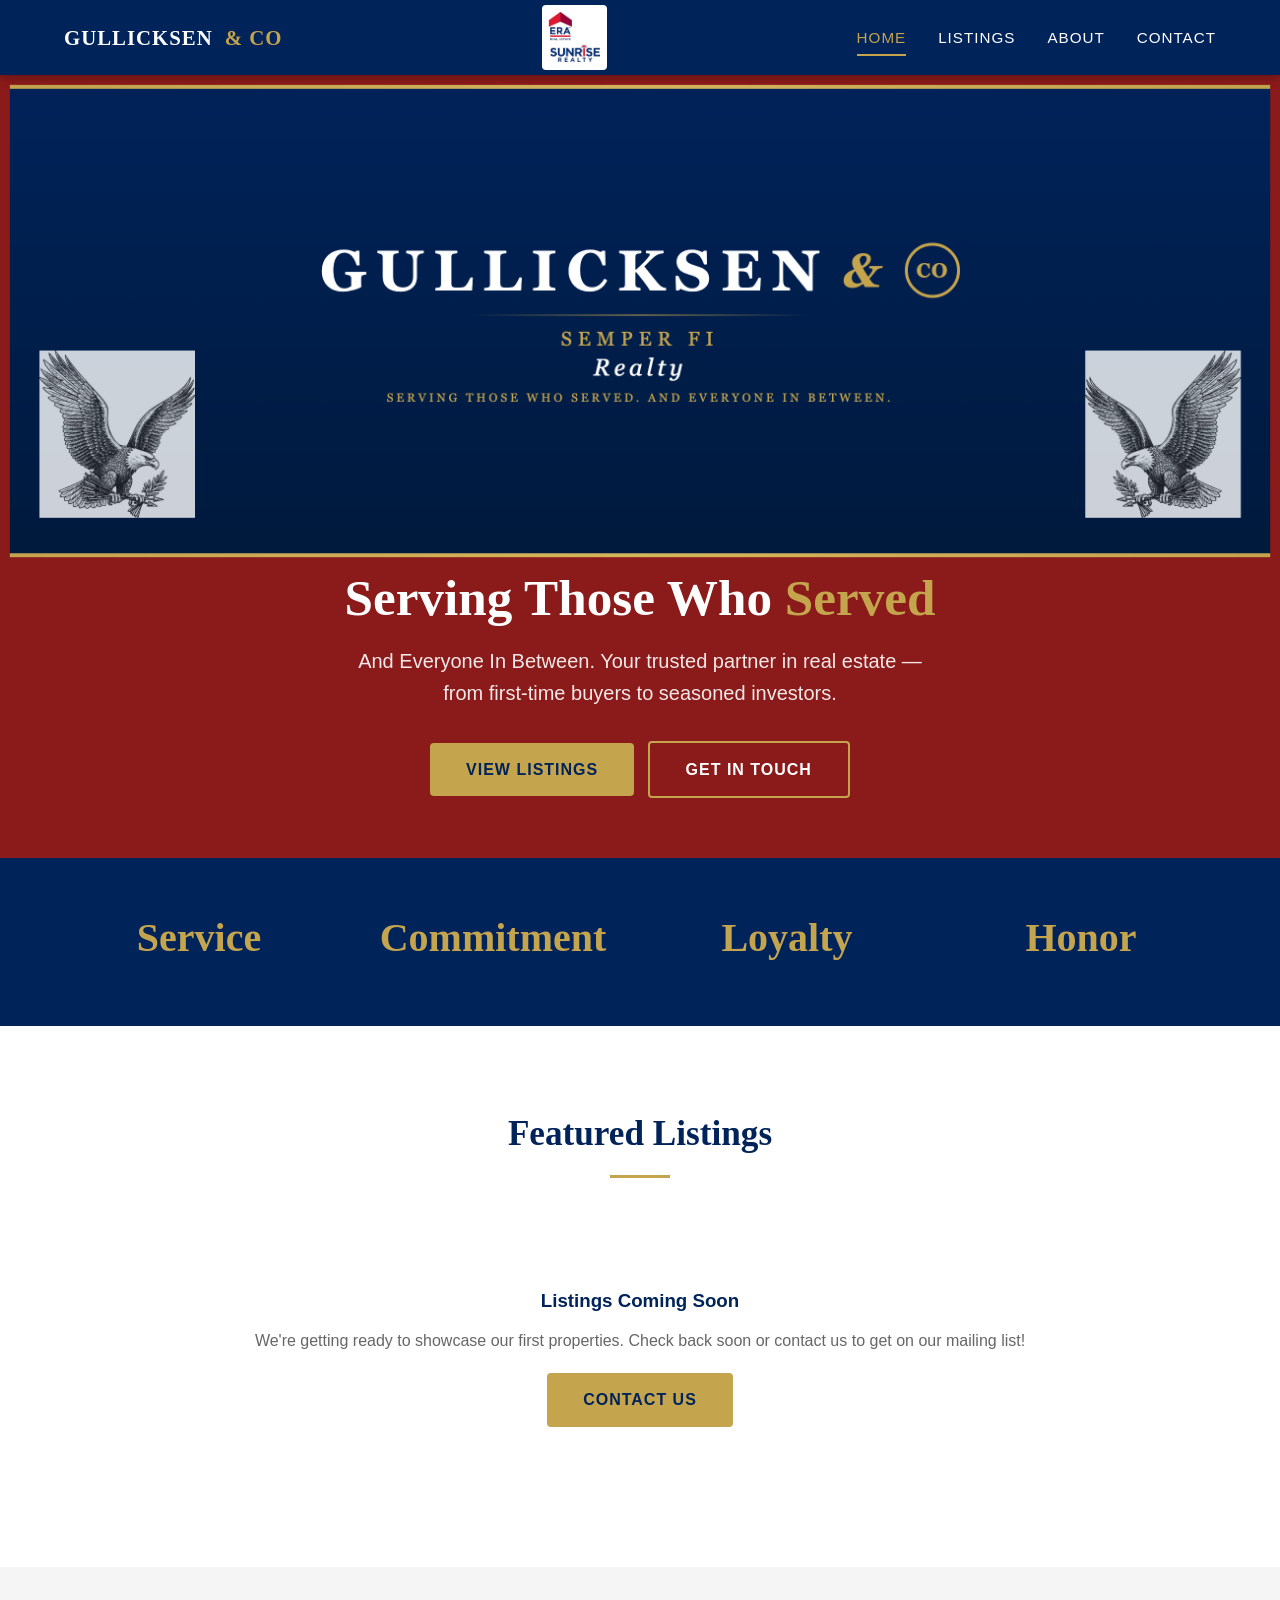
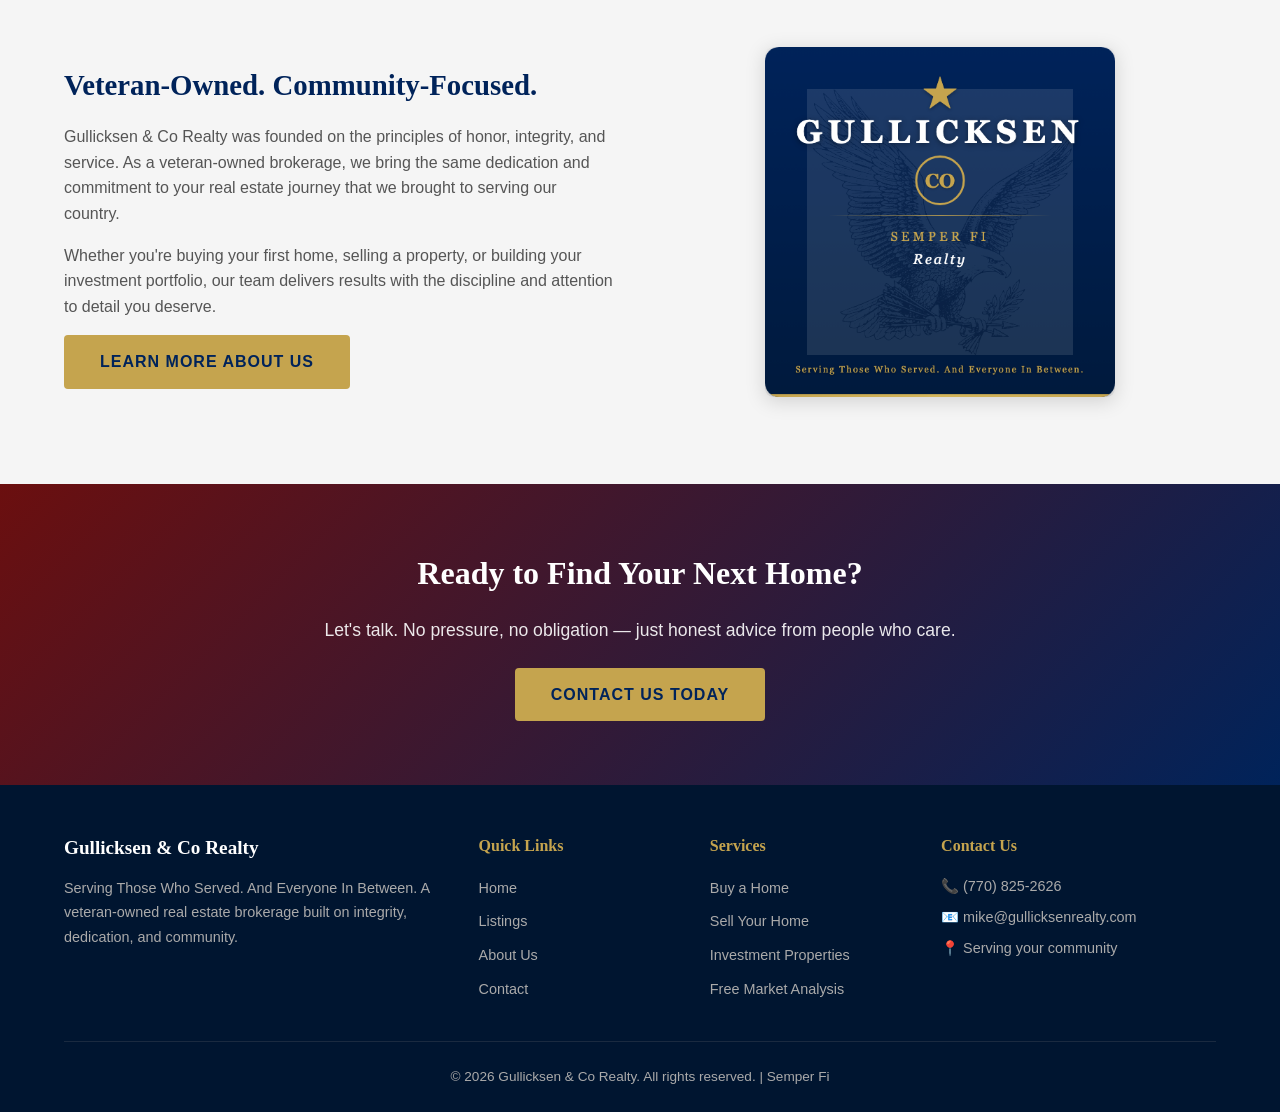
==== index.html @ 15f647da "Gullicksen Realty website" ====
<!DOCTYPE html>
<html lang="en">
<head>
  <meta charset="UTF-8">
  <meta name="viewport" content="width=device-width, initial-scale=1.0">
  <title>Gullicksen & Co Realty — Serving Those Who Served</title>
  <meta name="description" content="Gullicksen & Co Realty — a veteran-owned real estate brokerage serving buyers, sellers, and investors. Semper Fi.">
  <link rel="stylesheet" href="css/style.css">
</head>
<body>

<!-- Navigation -->
<nav class="navbar">
  <div class="container">
    <a href="index.html" class="navbar-brand">
      GULLICKSEN <span class="gold">&amp; CO</span>
    </a>
    <img src="10496204_10152631403418453_9073215226705263273_o.jpg" alt="Gullicksen & Co Logo" class="navbar-logo">
    <button class="mobile-toggle" onclick="document.querySelector('.nav-links').classList.toggle('open')">&#9776;</button>
    <ul class="nav-links">
      <li><a href="index.html" class="active">Home</a></li>
      <li><a href="listings.html">Listings</a></li>
      <li><a href="about.html">About</a></li>
      <li><a href="contact.html">Contact</a></li>
    </ul>
  </div>
</nav>

<!-- Hero -->
<section class="hero">
  <div class="hero-banner">
    <img src="images/gullicksen-banner-dark.png" alt="Gullicksen & Co Banner" class="hero-banner-img">
  </div>
  <div class="hero-content">
    <h1>Serving Those Who <span class="gold">Served</span></h1>
    <p>And Everyone In Between. Your trusted partner in real estate — from first-time buyers to seasoned investors.</p>
    <a href="listings.html" class="btn btn-gold">View Listings</a>
    &nbsp;
    <a href="contact.html" class="btn btn-outline">Get In Touch</a>
  </div>
</section>

<!-- Stats -->
<section class="stats">
  <div class="container">
    <div class="stats-grid">
      <div class="stat-item">
        <h3>Service</h3>
      </div>
      <div class="stat-item">
        <h3>Commitment</h3>
      </div>
      <div class="stat-item">
        <h3>Loyalty</h3>
      </div>
      <div class="stat-item">
        <h3>Honor</h3>
      </div>
    </div>
  </div>
</section>

<!-- Featured Listings -->
<section class="section">
  <div class="container">
    <div class="section-header">
      <h2>Featured Listings</h2>
      <div class="underline"></div>
    </div>
    <div style="text-align:center;padding:60px 20px;color:#666">
      <h3 style="color:#00235A;margin-bottom:12px">Listings Coming Soon</h3>
      <p>We're getting ready to showcase our first properties. Check back soon or contact us to get on our mailing list!</p>
      <a href="contact.html" class="btn btn-gold" style="margin-top:20px">Contact Us</a>
    </div>
  </div>
</section>

<!-- About Teaser -->
<section class="section section-light">
  <div class="container">
    <div class="about-grid">
      <div class="about-text">
        <h3>Veteran-Owned. Community-Focused.</h3>
        <p>Gullicksen & Co Realty was founded on the principles of honor, integrity, and service. As a veteran-owned brokerage, we bring the same dedication and commitment to your real estate journey that we brought to serving our country.</p>
        <p>Whether you're buying your first home, selling a property, or building your investment portfolio, our team delivers results with the discipline and attention to detail you deserve.</p>
        <a href="about.html" class="btn btn-gold">Learn More About Us</a>
      </div>
      <div class="about-image">
        <img src="images/gullicksen-logo.png" alt="Gullicksen & Co Logo" style="max-width:350px">
      </div>
    </div>
  </div>
</section>

<!-- CTA -->
<section class="cta-section">
  <div class="container">
    <h2>Ready to Find Your Next Home?</h2>
    <p>Let's talk. No pressure, no obligation — just honest advice from people who care.</p>
    <a href="contact.html" class="btn btn-gold">Contact Us Today</a>
  </div>
</section>

<!-- Footer -->
<footer class="footer">
  <div class="container">
    <div class="footer-grid">
      <div class="footer-brand">
        <h3>Gullicksen & Co Realty</h3>
        <p>Serving Those Who Served. And Everyone In Between. A veteran-owned real estate brokerage built on integrity, dedication, and community.</p>
      </div>
      <div>
        <h4>Quick Links</h4>
        <ul>
          <li><a href="index.html">Home</a></li>
          <li><a href="listings.html">Listings</a></li>
          <li><a href="about.html">About Us</a></li>
          <li><a href="contact.html">Contact</a></li>
        </ul>
      </div>
      <div>
        <h4>Services</h4>
        <ul>
          <li><a href="listings.html">Buy a Home</a></li>
          <li><a href="contact.html">Sell Your Home</a></li>
          <li><a href="contact.html">Investment Properties</a></li>
          <li><a href="contact.html">Free Market Analysis</a></li>
        </ul>
      </div>
      <div class="footer-contact">
        <h4>Contact Us</h4>
        <p>📞 (770) 825-2626</p>
        <p>📧 mike@gullicksenrealty.com</p>
        <p>📍 Serving your community</p>
      </div>
    </div>
    <div class="footer-bottom">
      <p>&copy; 2026 Gullicksen & Co Realty. All rights reserved. | Semper Fi</p>
    </div>
  </div>
</footer>

<script src="js/main.js"></script>
</body>
</html>
---- css/style.css ----
/* ============================================
   Gullicksen & Co Realty — Brand Stylesheet
   Colors: Navy #00235A | Gold #C5A44E | Red #6B0F0F
   ============================================ */

/* --- Reset & Base --- */
*, *::before, *::after { margin: 0; padding: 0; box-sizing: border-box; }

:root {
  --navy: #00235A;
  --gold: #C5A44E;
  --red: #6B0F0F;
  --white: #FFFFFF;
  --light-gray: #F5F5F5;
  --dark-gray: #333;
  --font-heading: 'Georgia', 'Times New Roman', serif;
  --font-body: 'Segoe UI', 'Helvetica Neue', Arial, sans-serif;
}

html { scroll-behavior: smooth; }

body {
  font-family: var(--font-body);
  color: var(--dark-gray);
  line-height: 1.6;
  background: var(--white);
  overflow-x: hidden;
}

a { color: var(--gold); text-decoration: none; transition: color 0.2s; }
a:hover { color: var(--navy); }

img { max-width: 100%; height: auto; }

.container {
  max-width: 1200px;
  margin: 0 auto;
  padding: 0 24px;
}

/* --- Navigation --- */
.navbar {
  background: var(--navy);
  padding: 0;
  position: sticky;
  top: 0;
  z-index: 1000;
  box-shadow: 0 2px 10px rgba(0,0,0,0.3);
}

.navbar .container {
  display: flex;
  align-items: center;
  justify-content: space-between;
  height: 75px;
}

.navbar-brand {
  display: flex;
  align-items: center;
  gap: 12px;
  color: var(--white);
  font-family: var(--font-heading);
  font-size: 1.3rem;
  font-weight: 700;
  letter-spacing: 1px;
}

.navbar-brand img {
  height: 45px;
  width: auto;
}

.navbar-brand .gold { color: var(--gold); }

.navbar-logo {
  height: 65px;
  width: auto;
  margin-left: 10px;
  border-radius: 4px;
}

.nav-links {
  display: flex;
  list-style: none;
  gap: 32px;
}

.nav-links a {
  color: var(--white);
  font-weight: 500;
  font-size: 0.95rem;
  text-transform: uppercase;
  letter-spacing: 1px;
  padding: 8px 0;
  border-bottom: 2px solid transparent;
  transition: border-color 0.2s, color 0.2s;
}

.nav-links a:hover,
.nav-links a.active {
  color: var(--gold);
  border-bottom-color: var(--gold);
}

.mobile-toggle {
  display: none;
  background: none;
  border: none;
  color: var(--white);
  font-size: 1.5rem;
  cursor: pointer;
}

/* --- Hero Section --- */
.hero {
  position: relative;
  background: #8B1A1A;
  text-align: center;
  overflow: hidden;
}

.hero-banner {
  width: 100%;
  line-height: 0;
  padding: 0;
}

.hero-banner-img {
  width: 100%;
  max-width: 100%;
  height: auto;
  object-fit: cover;
  display: block;
}

.hero::before {
  content: '';
  position: absolute;
  inset: 0;
  background: url('../images/gullicksen-banner-dark.png') center/cover no-repeat;
  opacity: 0;
}

.hero-content {
  position: relative;
  z-index: 1;
  color: var(--white);
  max-width: 800px;
  margin: 0 auto;
  padding: 0 24px 60px;
}

.hero h1 {
  font-family: var(--font-heading);
  font-size: 3.2rem;
  font-weight: 700;
  margin-bottom: 16px;
  line-height: 1.2;
}

.hero h1 .gold { color: var(--gold); }

.hero p {
  font-size: 1.25rem;
  opacity: 0.9;
  margin-bottom: 32px;
  max-width: 600px;
  margin-left: auto;
  margin-right: auto;
}

.btn {
  display: inline-block;
  padding: 14px 36px;
  border-radius: 4px;
  font-weight: 600;
  font-size: 1rem;
  text-transform: uppercase;
  letter-spacing: 1px;
  transition: all 0.3s;
  cursor: pointer;
  border: none;
}

.btn-gold {
  background: var(--gold);
  color: var(--navy);
}

.btn-gold:hover {
  background: #d4b35d;
  color: var(--navy);
  transform: translateY(-2px);
  box-shadow: 0 4px 15px rgba(197,164,78,0.4);
}

.btn-outline {
  background: transparent;
  color: var(--white);
  border: 2px solid var(--gold);
}

.btn-outline:hover {
  background: var(--gold);
  color: var(--navy);
}

/* --- Section Styles --- */
.section {
  padding: 80px 0;
}

.section-dark {
  background: var(--navy);
  color: var(--white);
}

.section-light {
  background: var(--light-gray);
}

.section-header {
  text-align: center;
  margin-bottom: 48px;
}

.section-header h2 {
  font-family: var(--font-heading);
  font-size: 2.2rem;
  color: var(--navy);
  margin-bottom: 12px;
}

.section-dark .section-header h2 { color: var(--white); }

.section-header .underline {
  width: 60px;
  height: 3px;
  background: var(--gold);
  margin: 0 auto;
}

/* --- Featured Listings --- */
.listings-grid {
  display: grid;
  grid-template-columns: repeat(auto-fill, minmax(340px, 1fr));
  gap: 32px;
}

.listing-card {
  background: var(--white);
  border-radius: 8px;
  overflow: hidden;
  box-shadow: 0 4px 20px rgba(0,0,0,0.1);
  transition: transform 0.3s, box-shadow 0.3s;
}

.listing-card:hover {
  transform: translateY(-6px);
  box-shadow: 0 8px 30px rgba(0,0,0,0.15);
}

.listing-img {
  height: 240px;
  background: var(--navy);
  display: flex;
  align-items: center;
  justify-content: center;
  color: var(--gold);
  font-family: var(--font-heading);
  font-size: 1.1rem;
  position: relative;
}

.listing-img .badge {
  position: absolute;
  top: 16px;
  left: 16px;
  background: var(--red);
  color: var(--white);
  padding: 4px 12px;
  border-radius: 3px;
  font-size: 0.8rem;
  font-weight: 600;
  text-transform: uppercase;
}

.listing-info {
  padding: 24px;
}

.listing-price {
  font-family: var(--font-heading);
  font-size: 1.5rem;
  color: var(--navy);
  font-weight: 700;
  margin-bottom: 8px;
}

.listing-address {
  color: var(--dark-gray);
  margin-bottom: 16px;
  font-size: 0.95rem;
}

.listing-details {
  display: flex;
  gap: 20px;
  color: #666;
  font-size: 0.9rem;
}

.listing-details span {
  display: flex;
  align-items: center;
  gap: 6px;
}

/* --- About Teaser --- */
.about-grid {
  display: grid;
  grid-template-columns: 1fr 1fr;
  gap: 48px;
  align-items: center;
}

.about-text h3 {
  font-family: var(--font-heading);
  font-size: 1.8rem;
  color: var(--navy);
  margin-bottom: 16px;
}

.about-text p {
  margin-bottom: 16px;
  color: #555;
}

.about-image {
  text-align: center;
}

.about-image img {
  border-radius: 8px;
  box-shadow: 0 4px 20px rgba(0,0,0,0.15);
}

/* --- Stats Bar --- */
.stats {
  background: var(--navy);
  padding: 48px 0;
}

.stats-grid {
  display: grid;
  grid-template-columns: repeat(4, 1fr);
  gap: 24px;
  text-align: center;
}

.stat-item h3 {
  font-family: var(--font-heading);
  font-size: 2.5rem;
  color: var(--gold);
  margin-bottom: 8px;
}

.stat-item p {
  color: var(--white);
  font-size: 0.95rem;
  text-transform: uppercase;
  letter-spacing: 1px;
}

/* --- CTA Section --- */
.cta-section {
  background: linear-gradient(135deg, var(--red) 0%, var(--navy) 100%);
  padding: 64px 0;
  text-align: center;
  color: var(--white);
}

.cta-section h2 {
  font-family: var(--font-heading);
  font-size: 2rem;
  margin-bottom: 16px;
}

.cta-section p {
  font-size: 1.1rem;
  opacity: 0.9;
  margin-bottom: 24px;
}

/* --- Footer --- */
.footer {
  background: #001530;
  color: #aaa;
  padding: 48px 0 24px;
}

.footer-grid {
  display: grid;
  grid-template-columns: 2fr 1fr 1fr 1.5fr;
  gap: 48px;
  margin-bottom: 32px;
}

.footer-brand h3 {
  font-family: var(--font-heading);
  color: var(--white);
  font-size: 1.2rem;
  margin-bottom: 12px;
}

.footer-brand p { font-size: 0.9rem; line-height: 1.7; }

.footer h4 {
  color: var(--gold);
  font-family: var(--font-heading);
  margin-bottom: 16px;
  font-size: 1rem;
}

.footer ul { list-style: none; }
.footer ul li { margin-bottom: 8px; }
.footer ul a { color: #aaa; font-size: 0.9rem; }
.footer ul a:hover { color: var(--gold); }

.footer-contact p {
  font-size: 0.9rem;
  margin-bottom: 8px;
}

.footer-bottom {
  border-top: 1px solid #1a2a40;
  padding-top: 24px;
  text-align: center;
  font-size: 0.85rem;
}

/* --- Contact Form --- */
.contact-grid {
  display: grid;
  grid-template-columns: 1fr 1fr;
  gap: 48px;
}

.form-group {
  margin-bottom: 20px;
}

.form-group label {
  display: block;
  margin-bottom: 6px;
  font-weight: 600;
  color: var(--navy);
  font-size: 0.9rem;
}

.form-group input,
.form-group textarea,
.form-group select {
  width: 100%;
  padding: 12px 16px;
  border: 2px solid #ddd;
  border-radius: 4px;
  font-family: var(--font-body);
  font-size: 0.95rem;
  transition: border-color 0.2s;
}

.form-group input:focus,
.form-group textarea:focus,
.form-group select:focus {
  outline: none;
  border-color: var(--gold);
}

.form-group textarea { height: 150px; resize: vertical; }

/* --- Page Header (inner pages) --- */
.page-header {
  background: linear-gradient(135deg, var(--navy), #001740);
  padding: 80px 0;
  text-align: center;
  color: var(--white);
}

.page-header h1 {
  font-family: var(--font-heading);
  font-size: 2.5rem;
  margin-bottom: 12px;
}

.page-header p {
  font-size: 1.1rem;
  opacity: 0.8;
}

/* --- Team Grid --- */
.team-grid {
  display: grid;
  grid-template-columns: repeat(auto-fill, minmax(260px, 1fr));
  gap: 32px;
}

.team-card {
  text-align: center;
  padding: 32px;
  background: var(--white);
  border-radius: 8px;
  box-shadow: 0 2px 15px rgba(0,0,0,0.08);
}

.team-avatar {
  width: 120px;
  height: 120px;
  border-radius: 50%;
  background: var(--navy);
  margin: 0 auto 16px;
  display: flex;
  align-items: center;
  justify-content: center;
  color: var(--gold);
  font-family: var(--font-heading);
  font-size: 2rem;
}

.team-card h3 {
  font-family: var(--font-heading);
  color: var(--navy);
  margin-bottom: 4px;
}

.team-card .role {
  color: var(--gold);
  font-size: 0.9rem;
  margin-bottom: 12px;
}

/* --- Responsive --- */
@media (max-width: 768px) {
  .mobile-toggle { display: block; }
  
  .nav-links {
    display: none;
    position: absolute;
    top: 70px;
    left: 0;
    right: 0;
    background: var(--navy);
    flex-direction: column;
    padding: 24px;
    gap: 16px;
  }
  
  .nav-links.open { display: flex; }
  
  .hero h1 { font-size: 2rem; }
  .hero { height: 70vh; }
  
  .about-grid,
  .contact-grid { grid-template-columns: 1fr; }
  
  .footer-grid { grid-template-columns: 1fr 1fr; }
  
  .stats-grid { grid-template-columns: 1fr 1fr; }
  .stat-item h3 { font-size: 1.3rem; word-break: break-word; }
  .stat-item p { font-size: 0.75rem; }

  .navbar-logo { height: 40px; }
  .navbar-brand { flex-shrink: 1; min-width: 0; }
  .eagle { height: 30px; }
  
  .listings-grid { grid-template-columns: 1fr; }
  .detail-grid { grid-template-columns: 1fr; }
  .gallery-main img { height: 260px; }
}

/* ========== Breadcrumb ========== */
.breadcrumb-section {
  background: #f0f2f5;
  padding: 14px 0;
  font-size: 0.9rem;
  border-bottom: 1px solid #ddd;
}
.breadcrumb-section .container { max-width: 1200px; margin: 0 auto; padding: 0 20px; }
.breadcrumb-section a { color: var(--navy); text-decoration: none; }
.breadcrumb-section a:hover { color: var(--gold); }
.breadcrumb-section span { color: #666; }

/* ========== Listing Detail ========== */
.listing-detail { padding: 40px 0 60px; }
.listing-detail .container { max-width: 1200px; margin: 0 auto; padding: 0 20px; }
.detail-grid { display: grid; grid-template-columns: 1fr 1fr; gap: 40px; align-items: start; }
.gallery-main { width: 100%; border-radius: 8px; overflow: hidden; background: #f5f5f5; }
.gallery-main img { width: 100%; height: 420px; object-fit: cover; display: block; }
.gallery-thumbs { display: flex; gap: 8px; margin-top: 10px; flex-wrap: wrap; }
.gallery-thumbs .thumb { width: 80px; height: 60px; object-fit: cover; border-radius: 4px; cursor: pointer; border: 2px solid transparent; opacity: 0.7; transition: all 0.2s; }
.gallery-thumbs .thumb.active,
.gallery-thumbs .thumb:hover { border-color: var(--gold); opacity: 1; }
.detail-price { font-size: 2.2rem; font-weight: 700; color: var(--navy); margin-bottom: 4px; }
.detail-info h1 { font-size: 1.6rem; margin-bottom: 2px; color: #222; }
.detail-address { color: #666; margin-bottom: 20px; font-size: 1.05rem; }
.detail-stats { display: flex; gap: 24px; margin-bottom: 20px; flex-wrap: wrap; }
.detail-stat { text-align: center; min-width: 70px; }
.stat-number { display: block; font-size: 1.5rem; font-weight: 700; color: var(--navy); }
.stat-label { font-size: 0.8rem; color: #888; text-transform: uppercase; letter-spacing: 0.5px; }
.detail-features { display: flex; flex-wrap: wrap; gap: 8px; margin-bottom: 24px; }
.feature-tag { background: #e8edf3; color: var(--navy); padding: 6px 14px; border-radius: 20px; font-size: 0.85rem; font-weight: 500; }
.detail-description { margin-top: 16px; }
.detail-description h3 { margin-bottom: 10px; color: var(--navy); }
.detail-description p { color: #444; line-height: 1.7; margin-bottom: 12px; }
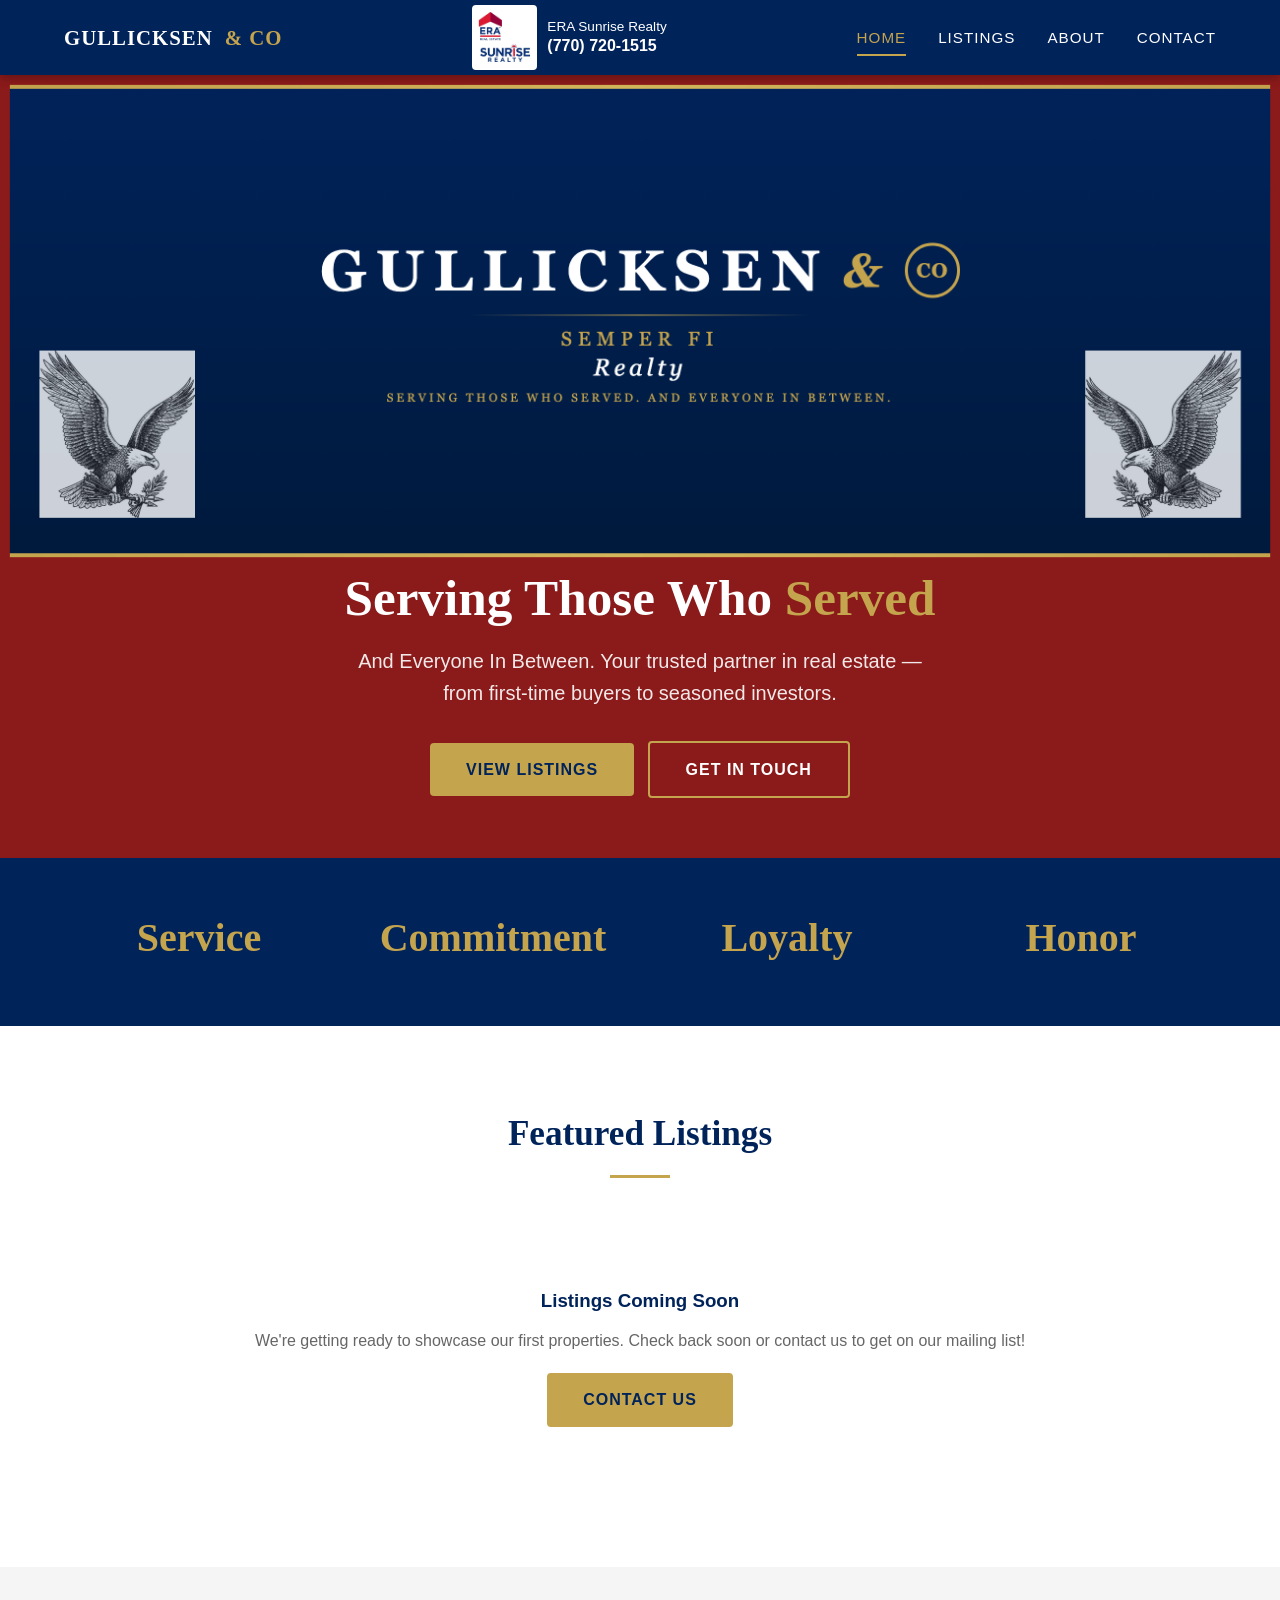
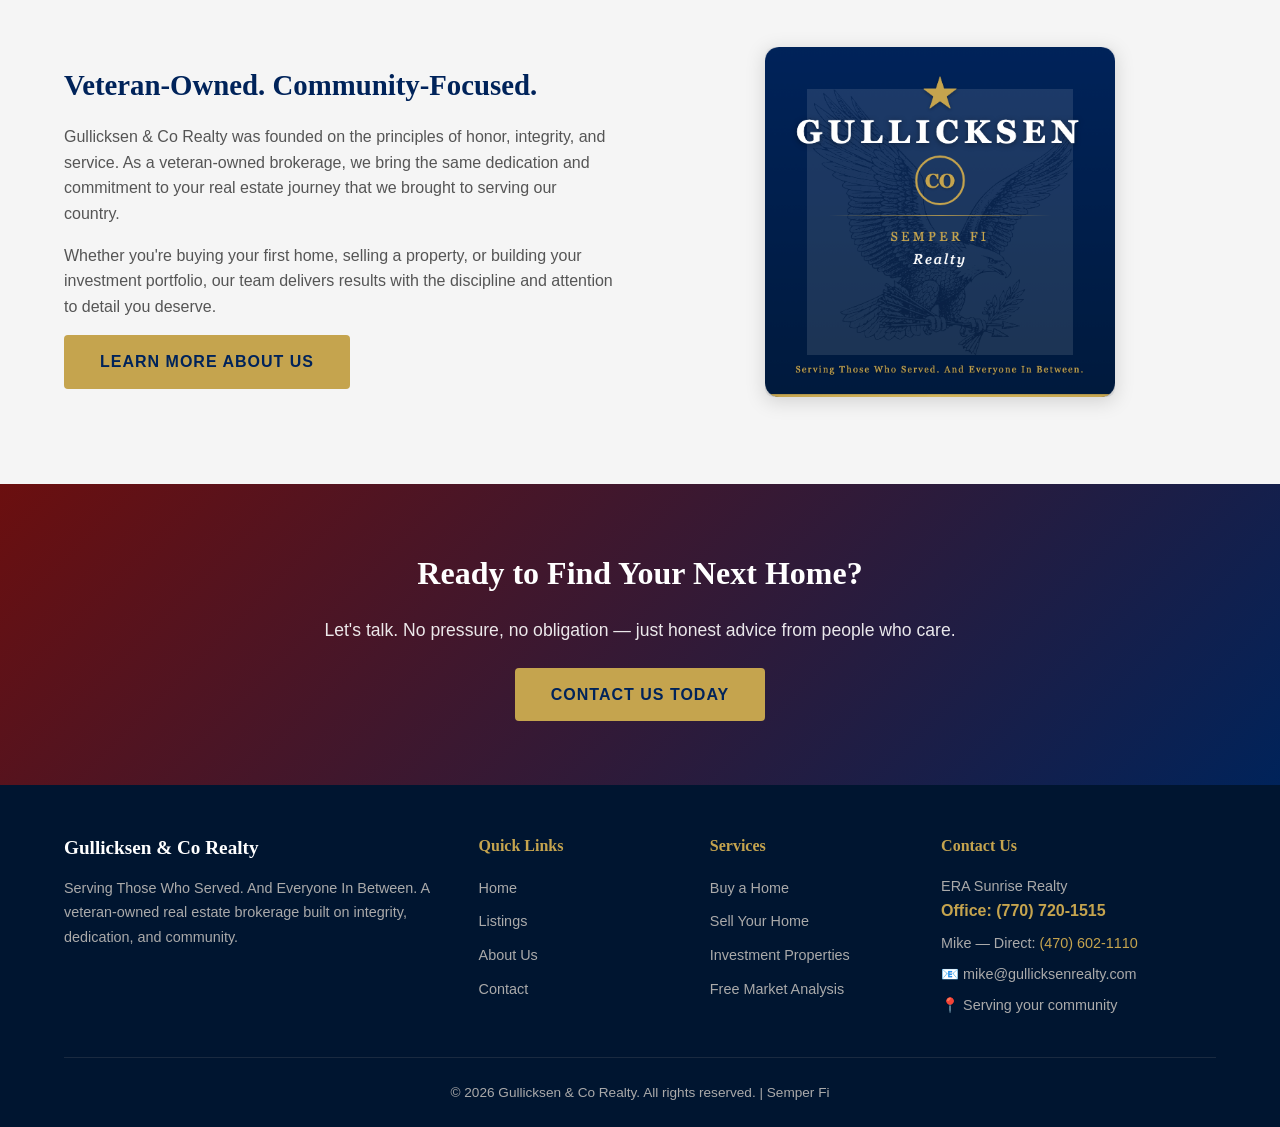
==== commit 996e336e: "Correct Realty direct and brokerage office phone numbers" ====
--- a/index.html
+++ b/index.html
@@ -5,6 +5,58 @@
   <meta name="viewport" content="width=device-width, initial-scale=1.0">
   <title>Gullicksen & Co Realty — Serving Those Who Served</title>
   <meta name="description" content="Gullicksen & Co Realty — a veteran-owned real estate brokerage serving buyers, sellers, and investors. Semper Fi.">
+  <link rel="icon" href="images/gullicksen-logo.png">
+  <link rel="canonical" href="https://gullicksenrealty.com/">
+  <meta name="robots" content="index, follow">
+  <meta property="og:title" content="Gullicksen & Co Realty — Serving Those Who Served">
+  <meta property="og:description" content="Veteran-owned real estate brokerage serving buyers, sellers, and investors. Integrity, service, dedication.">
+  <meta property="og:image" content="https://gullicksenrealty.com/images/gullicksen-banner-dark.png">
+  <meta property="og:url" content="https://gullicksenrealty.com/">
+  <meta property="og:type" content="website">
+  <meta name="twitter:card" content="summary_large_image">
+  <meta name="twitter:title" content="Gullicksen & Co Realty — Serving Those Who Served">
+  <meta name="twitter:description" content="Veteran-owned real estate brokerage serving buyers, sellers, and investors. Integrity, service, dedication.">
+  <meta name="twitter:image" content="https://gullicksenrealty.com/images/gullicksen-banner-dark.png">
+  <script type="application/ld+json">{
+    "@context":"https://schema.org",
+    "@type":"RealEstateAgent",
+    "name":"Gullicksen & Co Realty",
+    "description":"Veteran-owned real estate brokerage serving buyers, sellers, and investors in Cherokee County, Georgia and beyond.",
+    "url":"https://gullicksenrealty.com",
+    "telephone":"+1-770-720-1515",
+    "email":"mike@gullicksenrealty.com",
+    "address":{
+      "@type":"PostalAddress",
+      "streetAddress":"157 Reinhardt College Parkway",
+      "addressLocality":"Canton",
+      "addressRegion":"GA",
+      "postalCode":"30114",
+      "addressCountry":"US"
+    },
+    "areaServed":"Cherokee County, Forsyth County, Cobb County, North Fulton, Georgia",
+    "priceRange":"$$",
+    "founder":{
+      "@type":"Person",
+      "name":"Mike Gullicksen",
+      "jobTitle":"Owner & Real Estate Agent",
+      "telephone":"+1-470-602-1110",
+      "email":"mike@gullicksenrealty.com"
+    },
+    "sameAs":[
+      "https://www.facebook.com/gullicksenrealty",
+      "https://www.instagram.com/gullicksenrealty",
+      "https://www.era.com/real-estate-agent/georgia/canton/mike-gullicksen"
+    ]
+  }</script>
+  <!-- Google Analytics 4 — replace G-PLACEHOLDER with your Measurement ID from analytics.google.com, then uncomment:
+  <script async src="https://www.googletagmanager.com/gtag/js?id=G-PLACEHOLDER"></script>
+  <script>
+    window.dataLayer = window.dataLayer || [];
+    function gtag(){dataLayer.push(arguments);}
+    gtag('js', new Date());
+    gtag('config', 'G-PLACEHOLDER');
+  </script>
+  -->
   <link rel="stylesheet" href="css/style.css">
 </head>
 <body>
@@ -15,7 +67,10 @@
     <a href="index.html" class="navbar-brand">
       GULLICKSEN <span class="gold">&amp; CO</span>
     </a>
-    <img src="10496204_10152631403418453_9073215226705263273_o.jpg" alt="Gullicksen & Co Logo" class="navbar-logo">
+    <div class="brokerage-contact">
+      <img src="images/10496204_10152631403418453_9073215226705263273_o.jpg" alt="ERA Sunrise Realty" class="navbar-logo">
+      <div><span>ERA Sunrise Realty</span><br><a class="office-phone" href="tel:+17707201515">(770) 720-1515</a></div>
+    </div>
     <button class="mobile-toggle" onclick="document.querySelector('.nav-links').classList.toggle('open')">&#9776;</button>
     <ul class="nav-links">
       <li><a href="index.html" class="active">Home</a></li>
@@ -129,7 +184,8 @@
       </div>
       <div class="footer-contact">
         <h4>Contact Us</h4>
-        <p>📞 (770) 825-2626</p>
+        <p>ERA Sunrise Realty<br><a class="office-phone" href="tel:+17707201515">Office: (770) 720-1515</a></p>
+        <p>Mike — Direct: <a href="tel:+14706021110">(470) 602-1110</a></p>
         <p>📧 mike@gullicksenrealty.com</p>
         <p>📍 Serving your community</p>
       </div>
--- a/css/style.css
+++ b/css/style.css
@@ -613,3 +613,15 @@
 .detail-description { margin-top: 16px; }
 .detail-description h3 { margin-bottom: 10px; color: var(--navy); }
 .detail-description p { color: #444; line-height: 1.7; margin-bottom: 12px; }
+
+/* Approved brokerage/direct phone distinction. */
+.brokerage-contact { display:flex; align-items:center; gap:10px; flex-shrink:0; color:var(--white); font-size:0.85rem; line-height:1.25; }
+.brokerage-contact .navbar-logo { margin-left:0; }
+.office-phone { font-size:1rem; font-weight:700; }
+.footer-contact { min-width:0; overflow-wrap:anywhere; }
+.brokerage-contact .office-phone { color:var(--white); white-space:nowrap; }
+@media (max-width:768px) {
+  .navbar .container { height:auto; min-height:75px; flex-wrap:wrap; padding-top:8px; padding-bottom:8px; gap:8px; }
+  .brokerage-contact { order:3; width:100%; justify-content:center; }
+  .navbar .nav-links { top:100%; }
+}
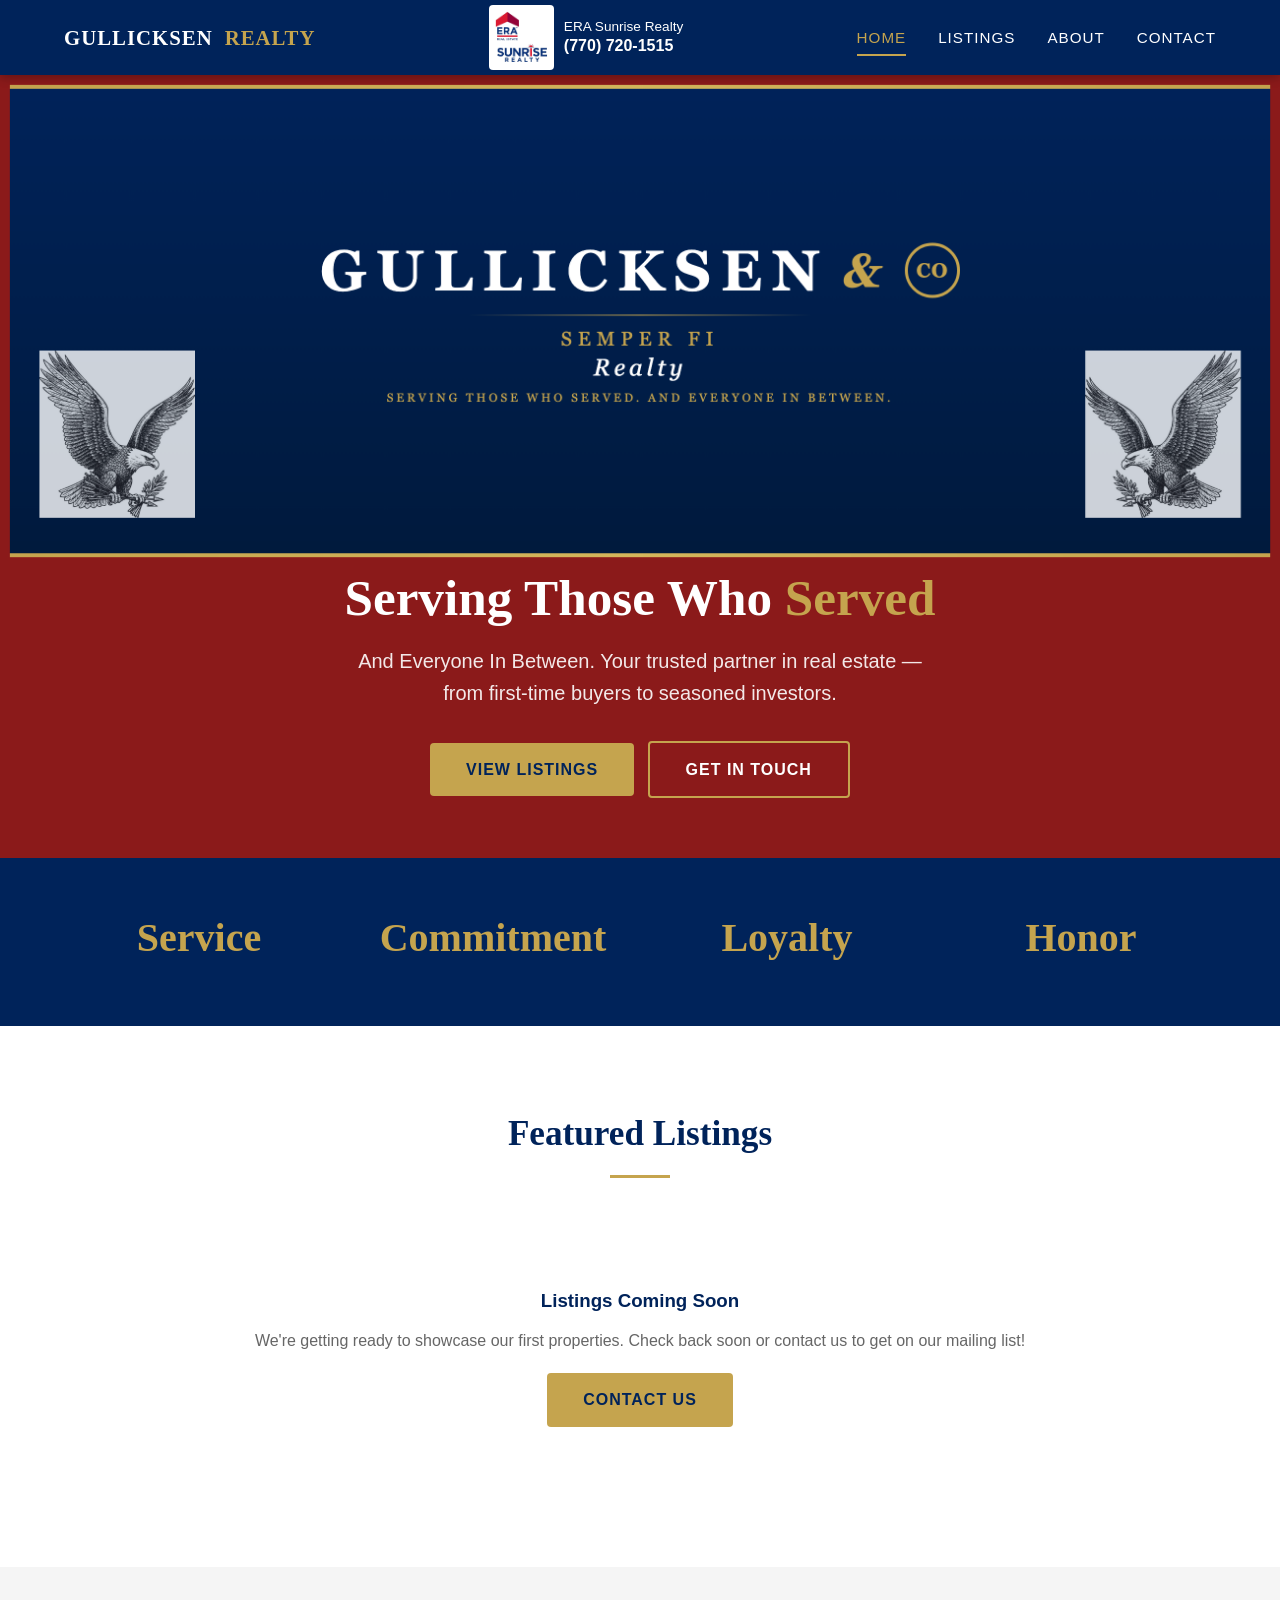
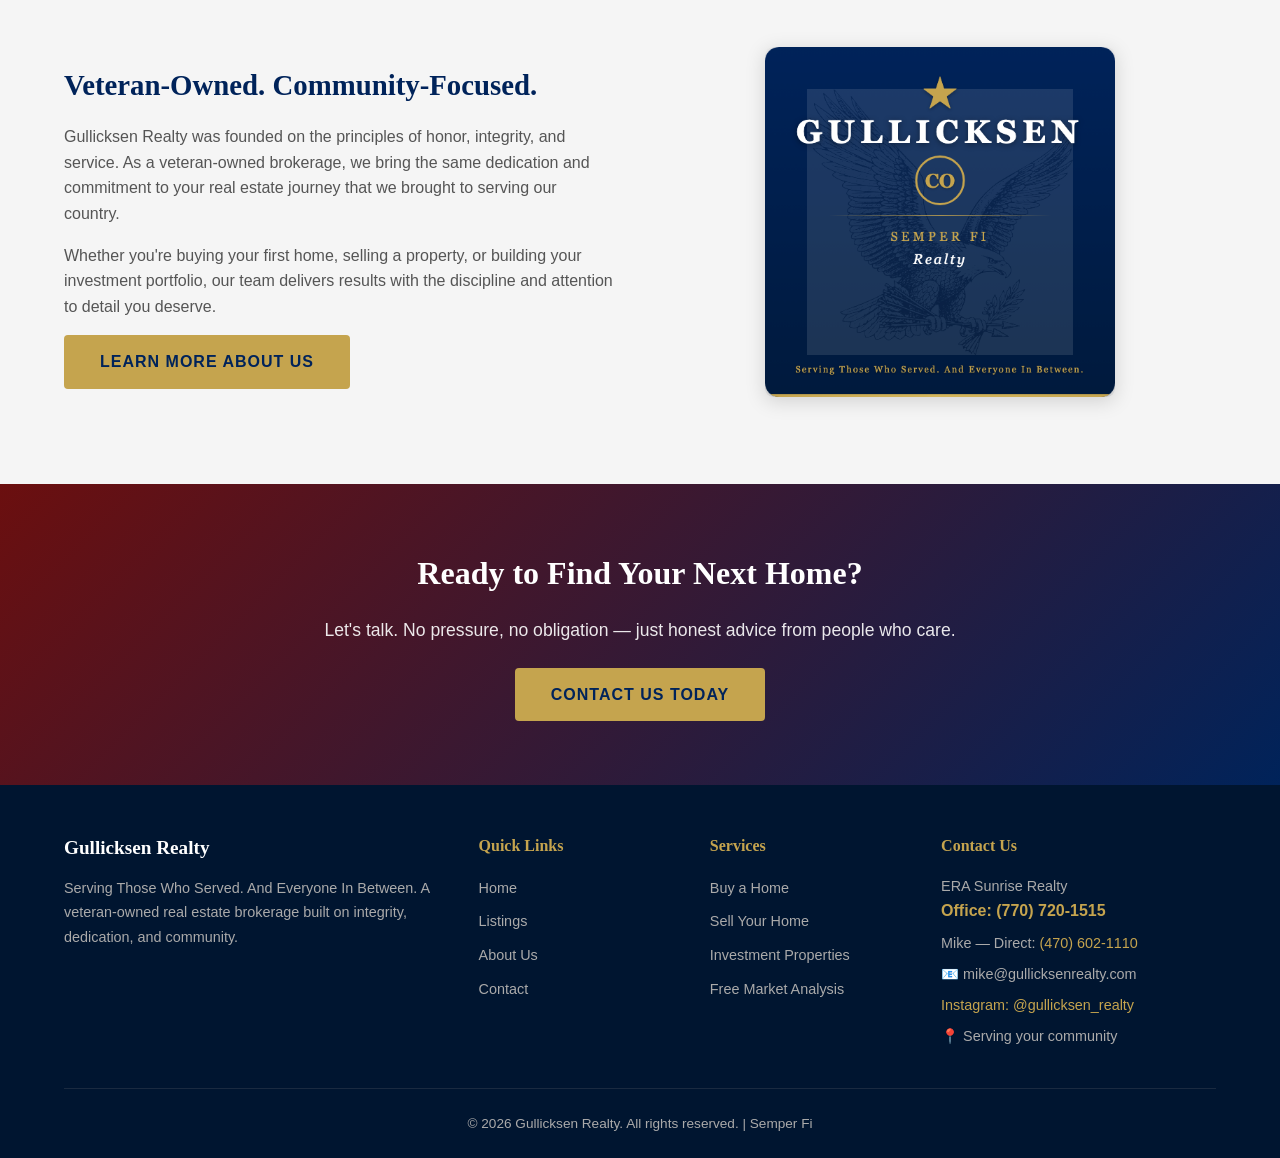
==== commit d967fcef: "Update Realty name and Instagram links" ====
--- a/index.html
+++ b/index.html
@@ -3,24 +3,24 @@
 <head>
   <meta charset="UTF-8">
   <meta name="viewport" content="width=device-width, initial-scale=1.0">
-  <title>Gullicksen & Co Realty — Serving Those Who Served</title>
-  <meta name="description" content="Gullicksen & Co Realty — a veteran-owned real estate brokerage serving buyers, sellers, and investors. Semper Fi.">
+  <title>Gullicksen Realty — Serving Those Who Served</title>
+  <meta name="description" content="Gullicksen Realty — a veteran-owned real estate brokerage serving buyers, sellers, and investors. Semper Fi.">
   <link rel="icon" href="images/gullicksen-logo.png">
   <link rel="canonical" href="https://gullicksenrealty.com/">
   <meta name="robots" content="index, follow">
-  <meta property="og:title" content="Gullicksen & Co Realty — Serving Those Who Served">
+  <meta property="og:title" content="Gullicksen Realty — Serving Those Who Served">
   <meta property="og:description" content="Veteran-owned real estate brokerage serving buyers, sellers, and investors. Integrity, service, dedication.">
   <meta property="og:image" content="https://gullicksenrealty.com/images/gullicksen-banner-dark.png">
   <meta property="og:url" content="https://gullicksenrealty.com/">
   <meta property="og:type" content="website">
   <meta name="twitter:card" content="summary_large_image">
-  <meta name="twitter:title" content="Gullicksen & Co Realty — Serving Those Who Served">
+  <meta name="twitter:title" content="Gullicksen Realty — Serving Those Who Served">
   <meta name="twitter:description" content="Veteran-owned real estate brokerage serving buyers, sellers, and investors. Integrity, service, dedication.">
   <meta name="twitter:image" content="https://gullicksenrealty.com/images/gullicksen-banner-dark.png">
   <script type="application/ld+json">{
     "@context":"https://schema.org",
     "@type":"RealEstateAgent",
-    "name":"Gullicksen & Co Realty",
+    "name":"Gullicksen Realty",
     "description":"Veteran-owned real estate brokerage serving buyers, sellers, and investors in Cherokee County, Georgia and beyond.",
     "url":"https://gullicksenrealty.com",
     "telephone":"+1-770-720-1515",
@@ -44,7 +44,7 @@
     },
     "sameAs":[
       "https://www.facebook.com/gullicksenrealty",
-      "https://www.instagram.com/gullicksenrealty",
+      "https://www.instagram.com/gullicksen_realty/",
       "https://www.era.com/real-estate-agent/georgia/canton/mike-gullicksen"
     ]
   }</script>
@@ -65,7 +65,7 @@
 <nav class="navbar">
   <div class="container">
     <a href="index.html" class="navbar-brand">
-      GULLICKSEN <span class="gold">&amp; CO</span>
+      GULLICKSEN <span class="gold">REALTY</span>
     </a>
     <div class="brokerage-contact">
       <img src="images/10496204_10152631403418453_9073215226705263273_o.jpg" alt="ERA Sunrise Realty" class="navbar-logo">
@@ -84,7 +84,7 @@
 <!-- Hero -->
 <section class="hero">
   <div class="hero-banner">
-    <img src="images/gullicksen-banner-dark.png" alt="Gullicksen & Co Banner" class="hero-banner-img">
+    <img src="images/gullicksen-banner-dark.png" alt="Gullicksen Realty Banner" class="hero-banner-img">
   </div>
   <div class="hero-content">
     <h1>Serving Those Who <span class="gold">Served</span></h1>
@@ -136,12 +136,12 @@
     <div class="about-grid">
       <div class="about-text">
         <h3>Veteran-Owned. Community-Focused.</h3>
-        <p>Gullicksen & Co Realty was founded on the principles of honor, integrity, and service. As a veteran-owned brokerage, we bring the same dedication and commitment to your real estate journey that we brought to serving our country.</p>
+        <p>Gullicksen Realty was founded on the principles of honor, integrity, and service. As a veteran-owned brokerage, we bring the same dedication and commitment to your real estate journey that we brought to serving our country.</p>
         <p>Whether you're buying your first home, selling a property, or building your investment portfolio, our team delivers results with the discipline and attention to detail you deserve.</p>
         <a href="about.html" class="btn btn-gold">Learn More About Us</a>
       </div>
       <div class="about-image">
-        <img src="images/gullicksen-logo.png" alt="Gullicksen & Co Logo" style="max-width:350px">
+        <img src="images/gullicksen-logo.png" alt="Gullicksen Realty Logo" style="max-width:350px">
       </div>
     </div>
   </div>
@@ -161,7 +161,7 @@
   <div class="container">
     <div class="footer-grid">
       <div class="footer-brand">
-        <h3>Gullicksen & Co Realty</h3>
+        <h3>Gullicksen Realty</h3>
         <p>Serving Those Who Served. And Everyone In Between. A veteran-owned real estate brokerage built on integrity, dedication, and community.</p>
       </div>
       <div>
@@ -187,11 +187,12 @@
         <p>ERA Sunrise Realty<br><a class="office-phone" href="tel:+17707201515">Office: (770) 720-1515</a></p>
         <p>Mike — Direct: <a href="tel:+14706021110">(470) 602-1110</a></p>
         <p>📧 mike@gullicksenrealty.com</p>
+        <p><a href="https://www.instagram.com/gullicksen_realty/" target="_blank" rel="noopener noreferrer">Instagram: @gullicksen_realty</a></p>
         <p>📍 Serving your community</p>
       </div>
     </div>
     <div class="footer-bottom">
-      <p>&copy; 2026 Gullicksen & Co Realty. All rights reserved. | Semper Fi</p>
+      <p>&copy; 2026 Gullicksen Realty. All rights reserved. | Semper Fi</p>
     </div>
   </div>
 </footer>
--- a/css/style.css
+++ b/css/style.css
@@ -625,3 +625,8 @@
   .brokerage-contact { order:3; width:100%; justify-content:center; }
   .navbar .nav-links { top:100%; }
 }
+
+/* Keep the renamed navigation wordmark within narrow phone headers. */
+@media (max-width:360px) {
+  .navbar-brand { font-size:1.1rem; }
+}
